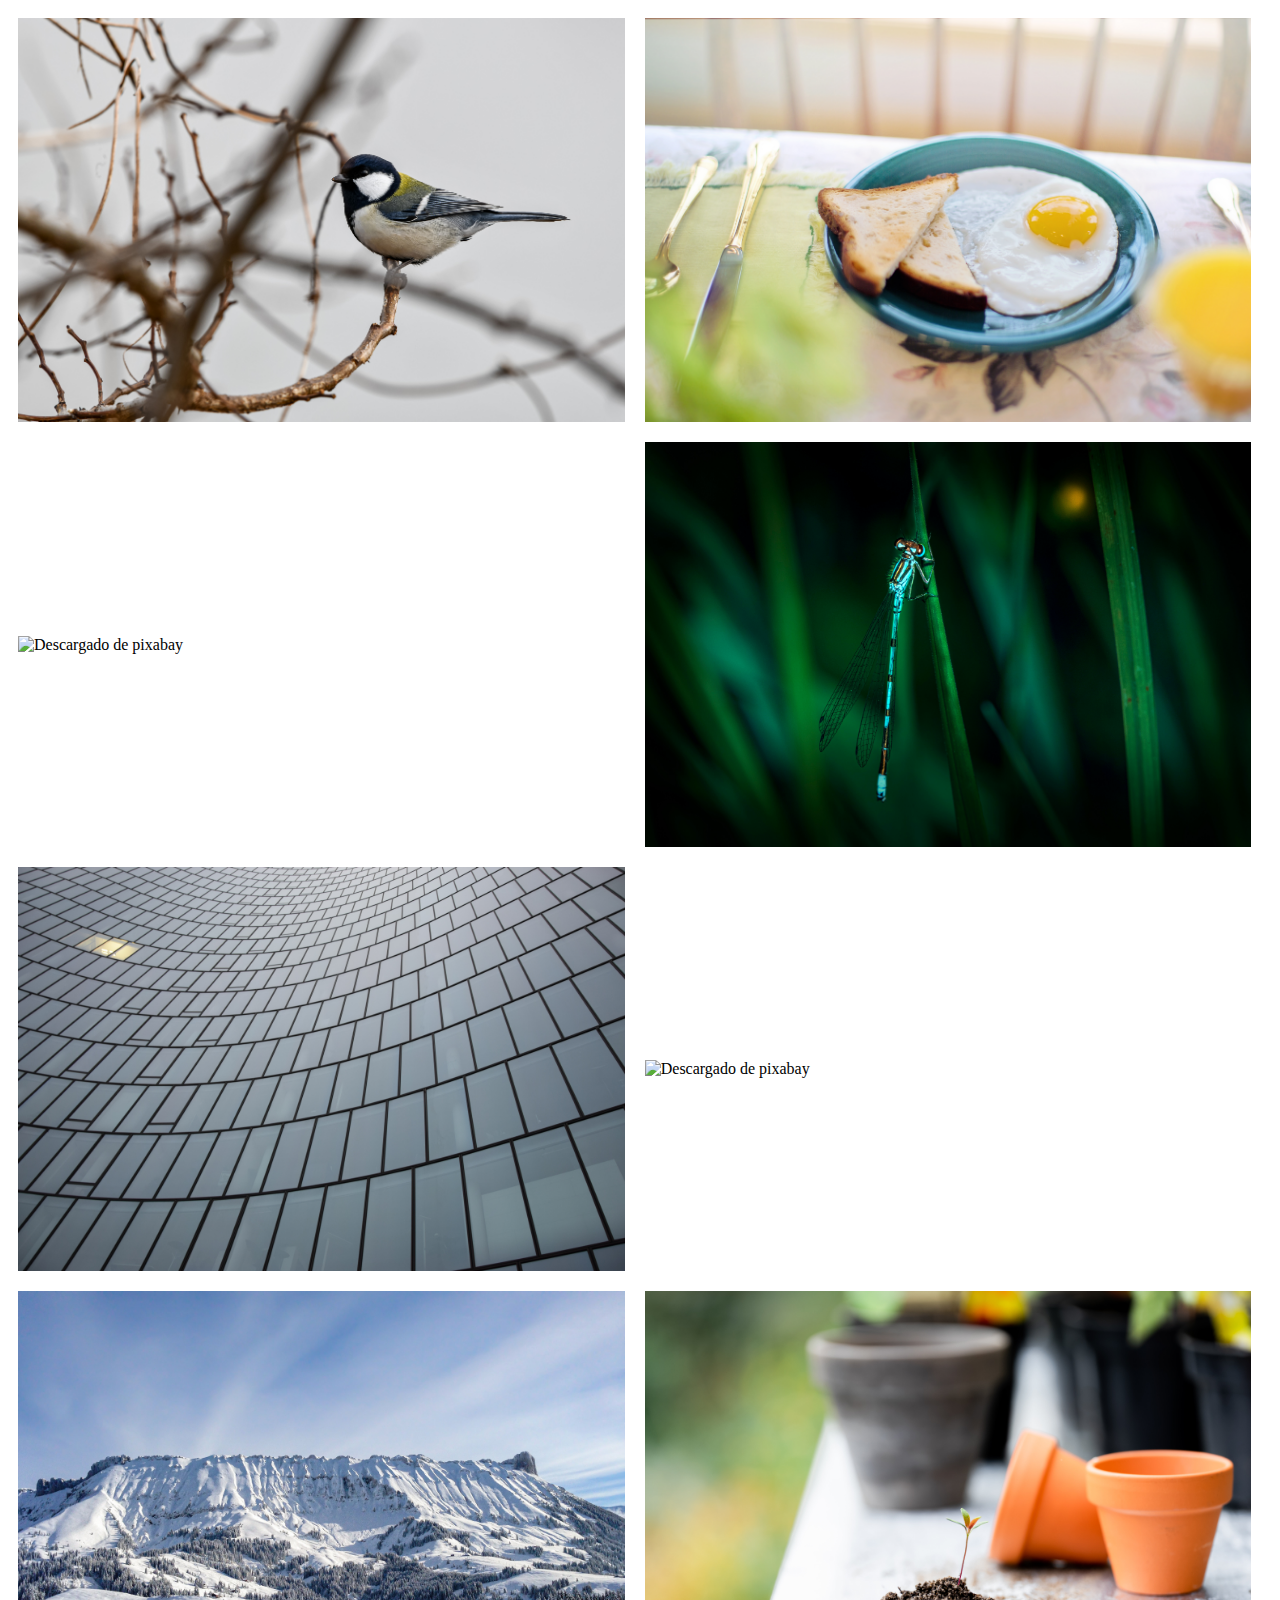
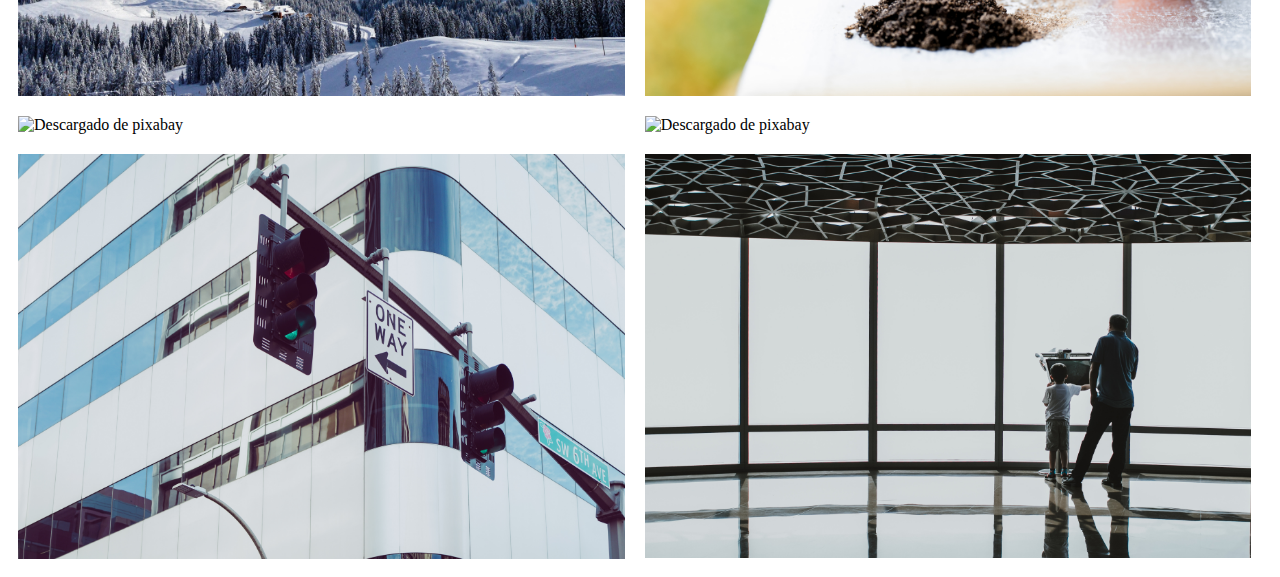
==== index.html @ 4c603b97 "Rename img.html to index.html" ====
<!DOCTYPE html>
<html lang="en">
<head>
    <meta charset="UTF-8">
    <meta http-equiv="X-UA-Compatible" content="IE=edge">
    <meta name="viewport" content="width=device-width, initial-scale=1.0">
    <title>Document</title>
    <link rel="stylesheet" href="style.css">
</head>
<body>
    <div id="contenedor">
        <img src="img/1.jpg" alt="Descargado de pixabay">
        <img src="img/2.jpg" alt="Descargado de pixabay">
        <img src="img/3.jpg" alt="Descargado de pixabay">
        <img src="img/4.jpg" alt="Descargado de pixabay">
        <img src="img/5.jpg" alt="Descargado de pixabay">
        <img src="img/6.jpg" alt="Descargado de pixabay">
        <img src="img/7.jpg" alt="Descargado de pixabay">
        <img src="img/8.jpg" alt="Descargado de pixabay">
        <img src="img/9.jpg" alt="Descargado de pixabay">
        <img src="img/10.jpg" alt="Descargado de pixabay">
        <img src="img/11.jpg" alt="Descargado de pixabay">
        <img src="img/12.jpg" alt="Descargado de pixabay">
    </div>


</body>
</html>
---- style.css ----
#contenedor {
    display: flex;
    align-items: center;
    flex-wrap: wrap;
    
}
img {
    margin: 10px;
    width: 48%;
}
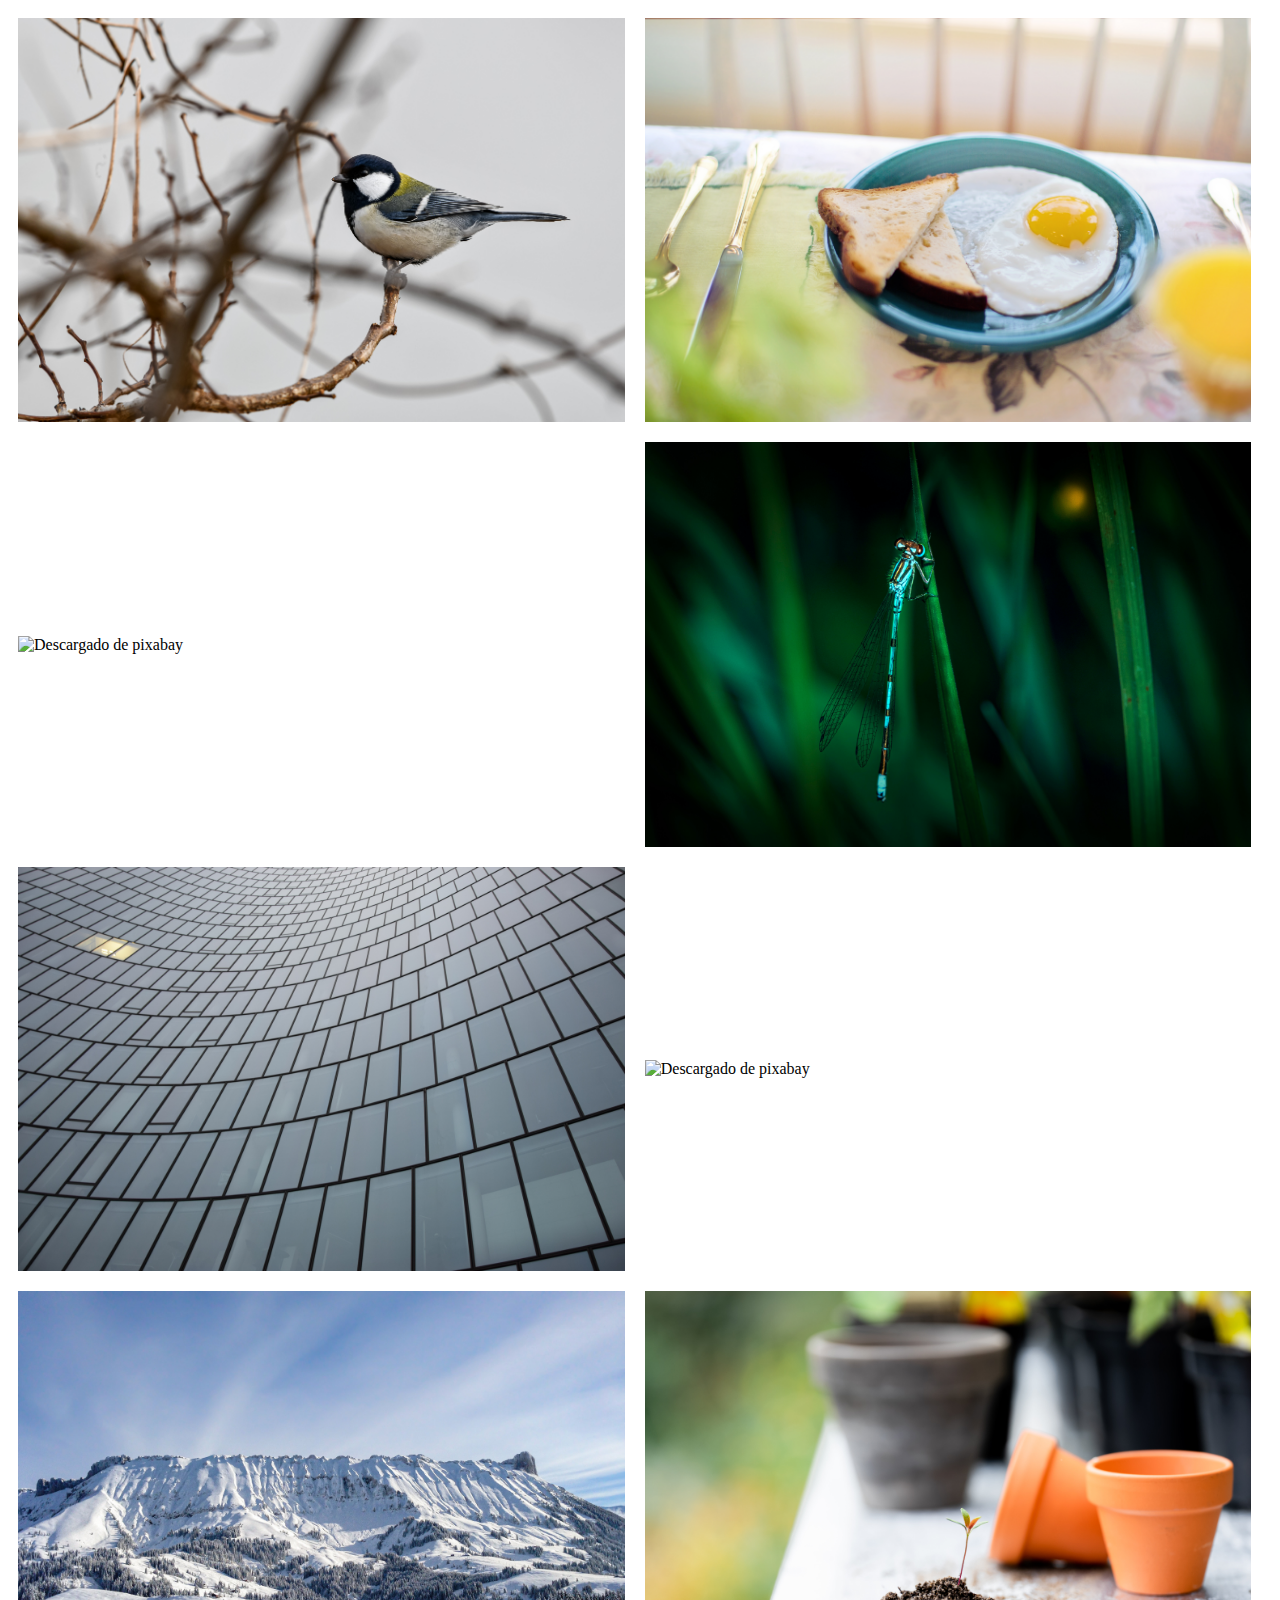
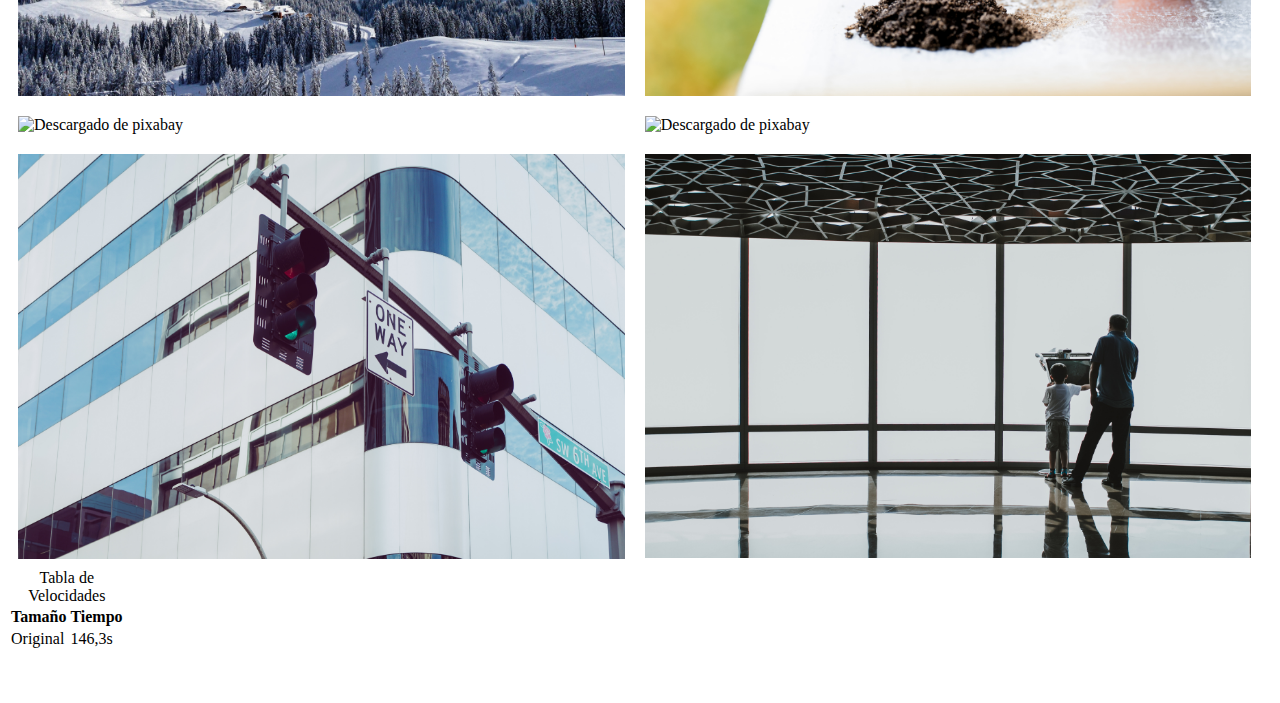
==== commit fab5578d: "Update index.html" ====
--- a/index.html
+++ b/index.html
@@ -23,6 +23,28 @@
         <img src="img/12.jpg" alt="Descargado de pixabay">
     </div>
 
-
+<table>
+	<caption>Tabla de Velocidades</caption>
+	<thead>
+	<tr>
+		<th>Tamaño</th>
+		<th>Tiempo</th>
+	</tr>
+	</thead>
+	<tbody>
+	<tr>
+		<td>Original</td>
+		<td>146,3s</td>
+	</tr>
+	<tr>
+		<td>&nbsp;</td>
+		<td>&nbsp;</td>
+	</tr>
+	<tr>
+		<td>&nbsp;</td>
+		<td>&nbsp;</td>
+	</tr>
+	</tbody>
+</table>
 </body>
 </html>
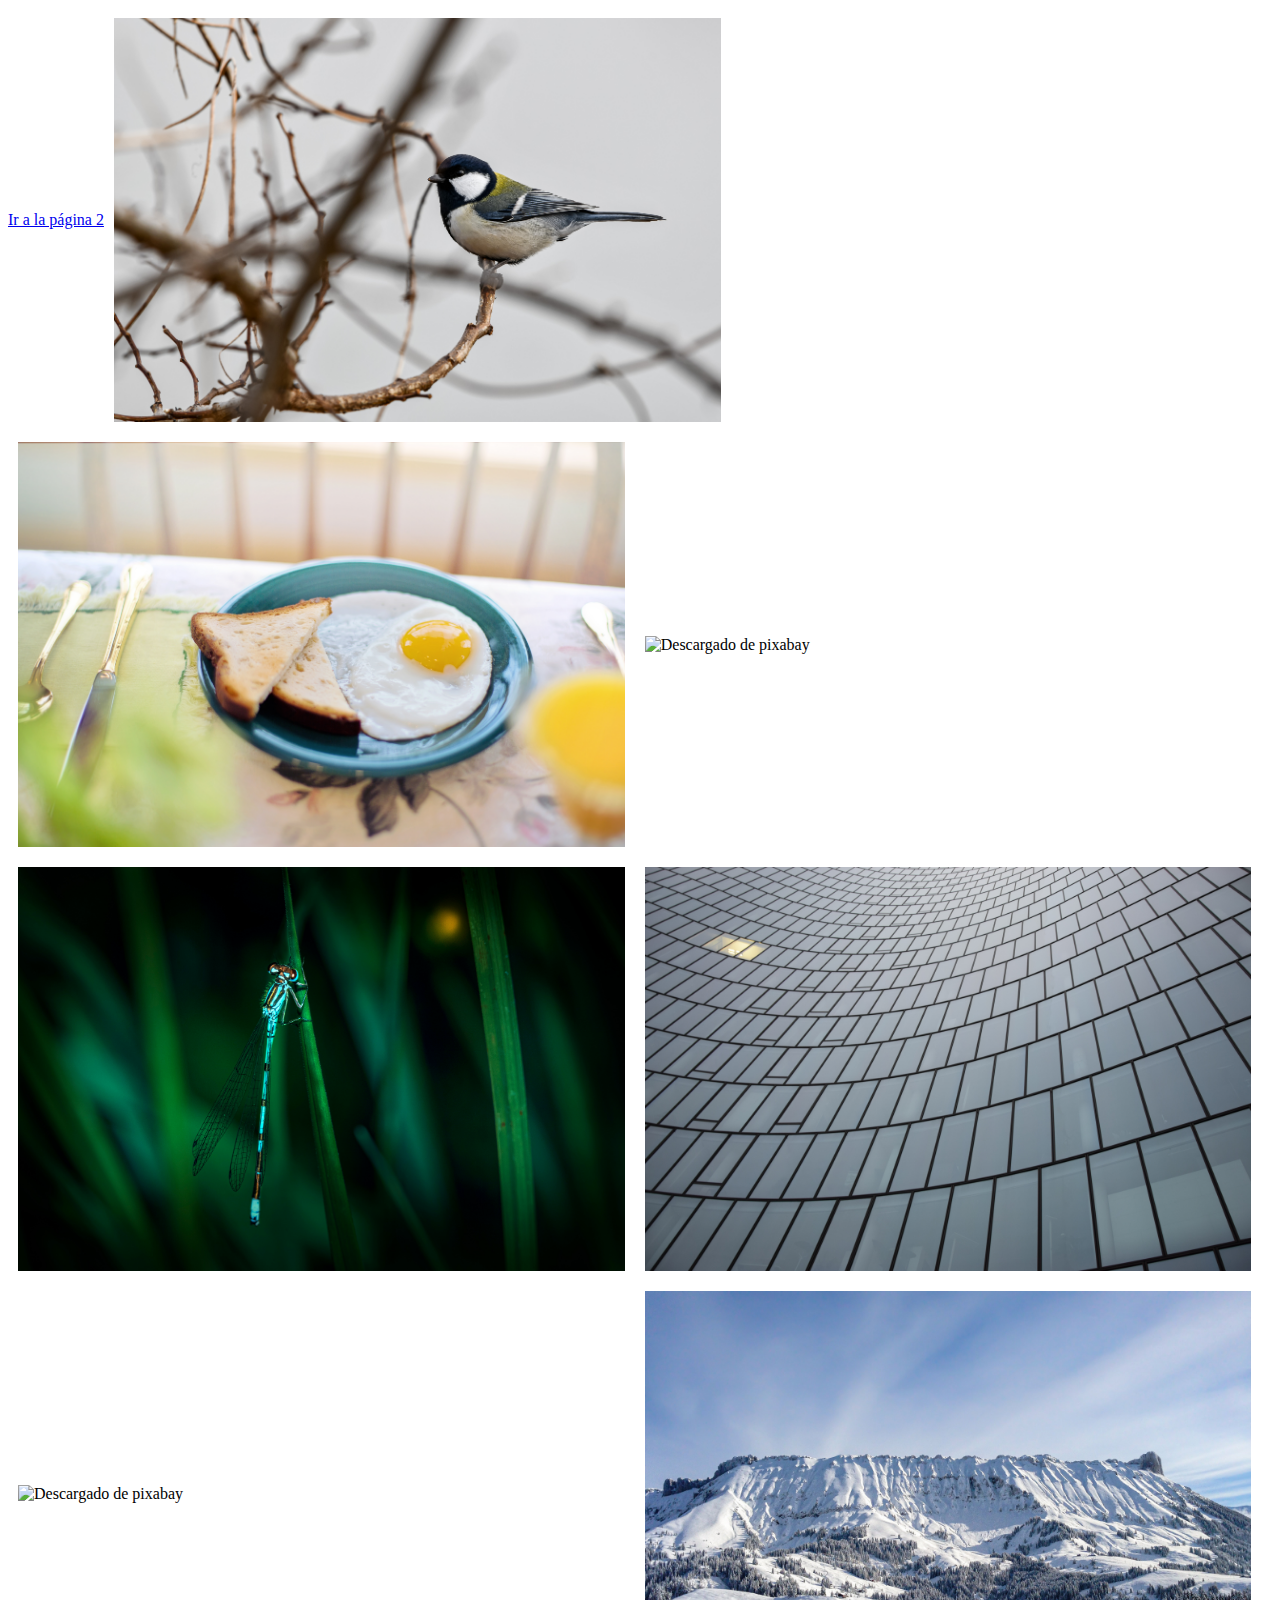
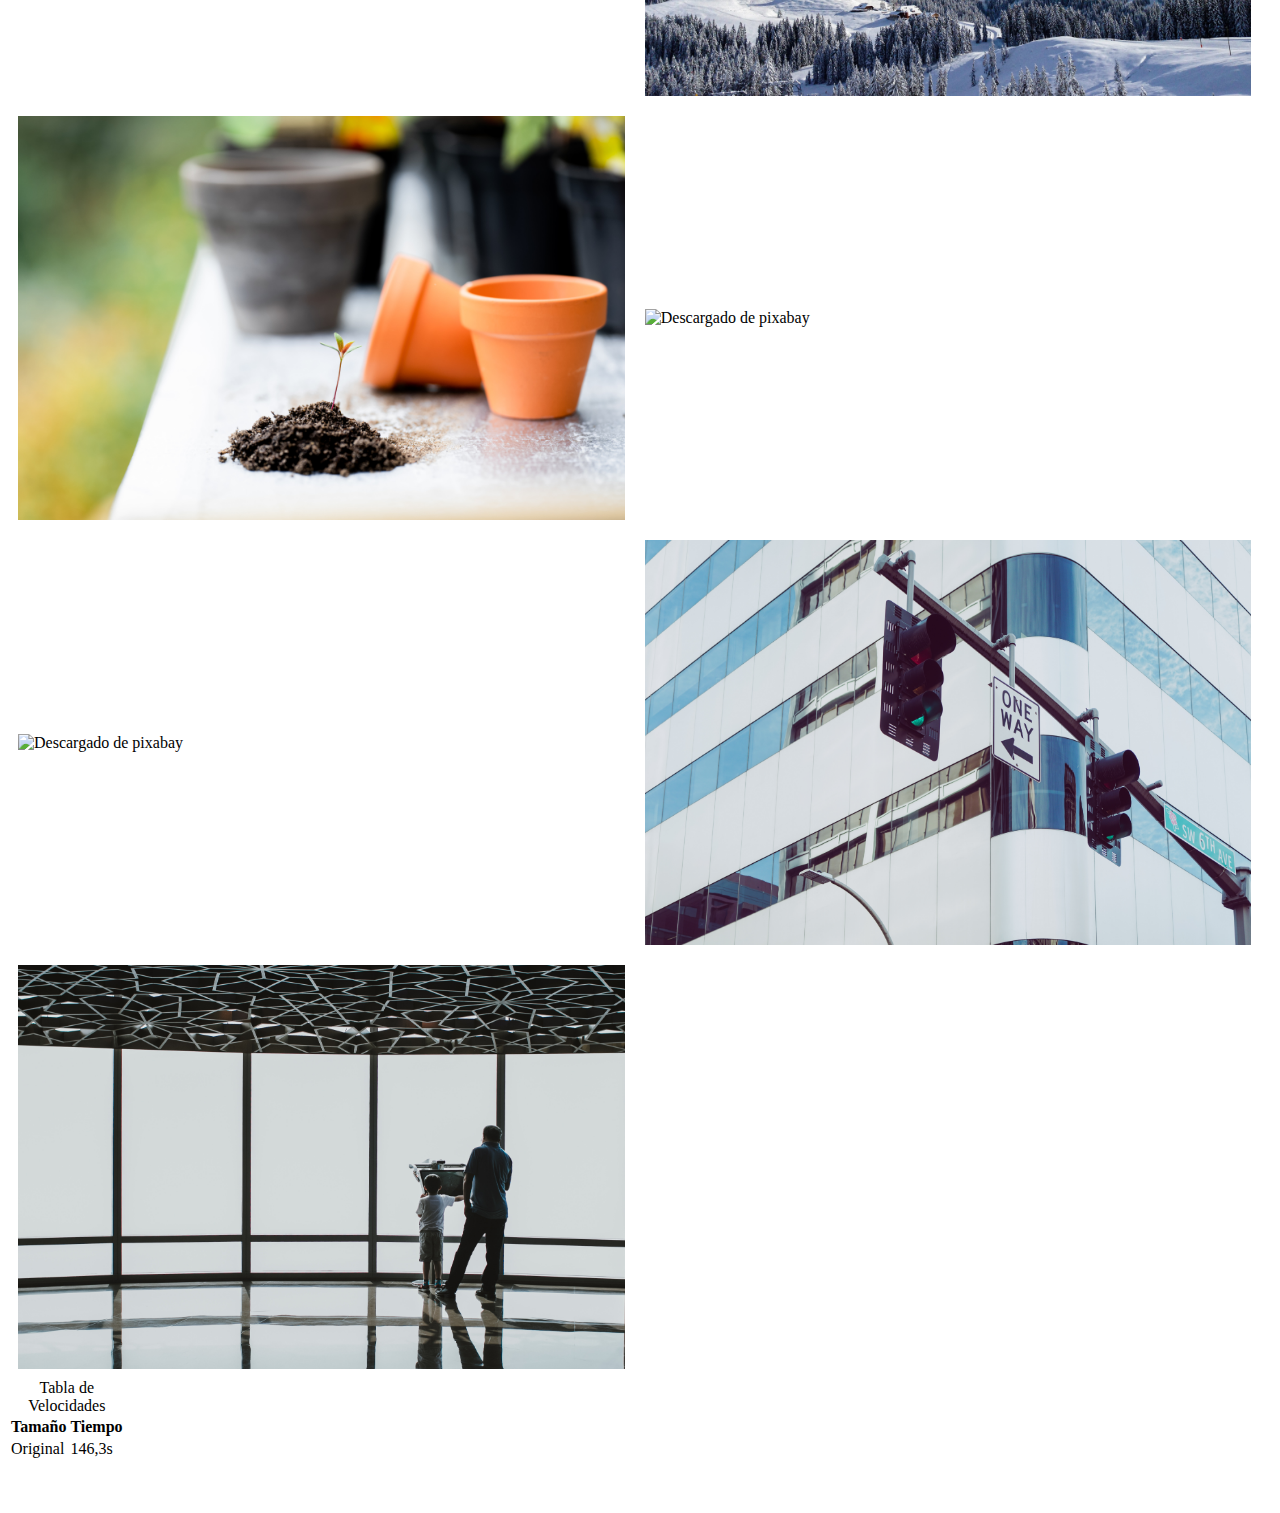
==== commit 1515113b: "Update index.html" ====
--- a/index.html
+++ b/index.html
@@ -9,6 +9,7 @@
 </head>
 <body>
     <div id="contenedor">
+	<a href="index2.html">Ir a la página 2</a>
         <img src="img/1.jpg" alt="Descargado de pixabay">
         <img src="img/2.jpg" alt="Descargado de pixabay">
         <img src="img/3.jpg" alt="Descargado de pixabay">
